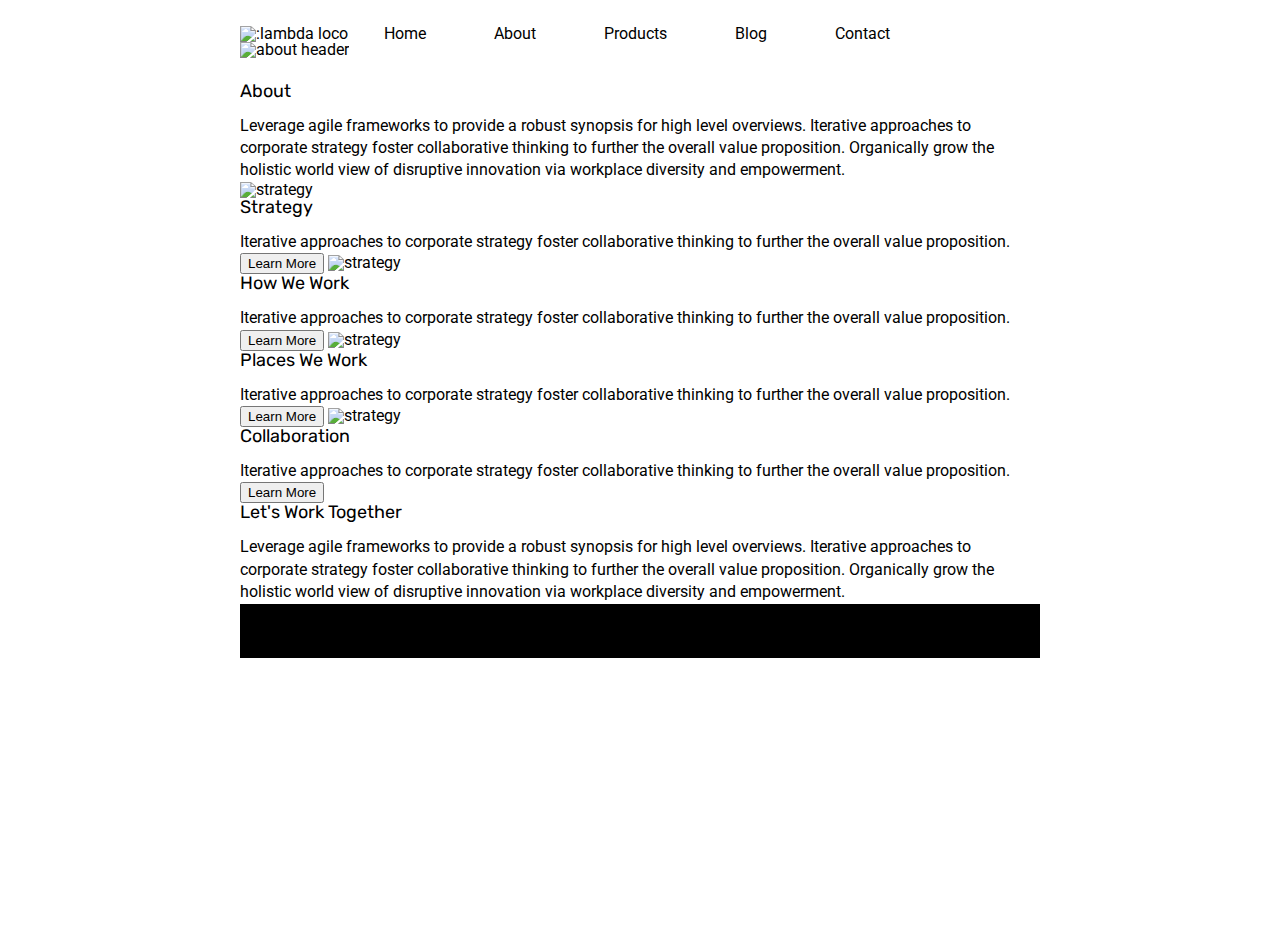
==== about.html @ 9a7e5ddd "started styling about page" ====
<!doctype html>

<html lang="en">
<head>
  <meta charset="utf-8">

  <title>Sprint Challenge - About</title>

  <link href="https://fonts.googleapis.com/css?family=Roboto|Rubik" rel="stylesheet">
  <link rel="stylesheet" href="css/index.css">

</head>

<body>
  <div class="nav-bar">
    <img src="img/lambda-black.png" alt=":lambda loco">
    <a href='index.html'>Home</a>
    <a href="about.html">About</a>
    <a href="#">Products</a>
    <a href="#">Blog</a>
    <a href="#">Contact</a>
  <div class="container-about-page">
     <img class="header-img" src="img/jumbo-about.png" alt="about header">
    <h1>About</h1>

    <p>Leverage agile frameworks to provide a robust synopsis for high level overviews. Iterative approaches to corporate strategy foster collaborative thinking to further the overall value proposition. Organically grow the holistic world view of disruptive innovation via workplace diversity and empowerment.</p>


    <img src="img/about-plan.png" alt="strategy">
    
    <h2>Strategy</h2>
    
    <p>Iterative approaches to corporate strategy foster collaborative thinking to further the overall value proposition.</p>

    <button>Learn More</button>



    <img src="img/about-working.png" alt="strategy">
    
    <h2>How We Work</h2>
    
    <p>Iterative approaches to corporate strategy foster collaborative thinking to further the overall value proposition.</p>

    <button>Learn More</button>



    <img src="img/about-office.png" alt="strategy">
    
    <h2>Places We Work</h2>

    <p>Iterative approaches to corporate strategy foster collaborative thinking to further the overall value proposition.</p>

    <button>Learn More</button>

    <img src="img/about-meeting.png" alt="strategy">
    
    <h2>Collaboration</h2>
    
    <p>Iterative approaches to corporate strategy foster collaborative thinking to further the overall value proposition.</p>

    <button>Learn More</button>

    <h2>Let's Work Together</h2>

    <p>Leverage agile frameworks to provide a robust synopsis for high level overviews. Iterative approaches to corporate strategy foster collaborative thinking to further the overall value proposition. Organically grow the holistic world view of disruptive innovation via workplace diversity and empowerment.</p>
        
      <footer>
        <nav>
          <a href="index.html">Home</a>
          <a href="#">About</a>
          <a href="#">Products</a>
          <a href="#">Blog</a>
          <a href="#">Contact</a>
        </nav>
      </footer>
    </div><!-- container -->        
</body>
</html>
---- css/index.css ----
/* http://meyerweb.com/eric/tools/css/reset/ 
   v2.0 | 20110126
   License: none (public domain)
*/

html, body, div, span, applet, object, iframe,
h1, h2, h3, h4, h5, h6, p, blockquote, pre,
a, abbr, acronym, address, big, cite, code,
del, dfn, em, img, ins, kbd, q, s, samp,
small, strike, strong, sub, sup, tt, var,
b, u, i, center,
dl, dt, dd, ol, ul, li,
fieldset, form, label, legend,
table, caption, tbody, tfoot, thead, tr, th, td,
article, aside, canvas, details, embed, 
figure, figcaption, footer, header, hgroup, 
menu, nav, output, ruby, section, summary,
time, mark, audio, video {
	margin: 0;
	padding: 0;
	border: 0;
	font-size: 100%;
	font: inherit;
	vertical-align: baseline;
}
/* HTML5 display-role reset for older browsers */
article, aside, details, figcaption, figure, 
footer, header, hgroup, menu, nav, section {
	display: block;
}
body {
	line-height: 1;
}
ol, ul {
	list-style: none;
}
blockquote, q {
	quotes: none;
}
blockquote:before, blockquote:after,
q:before, q:after {
	content: '';
	content: none;
}
table {
	border-collapse: collapse;
	border-spacing: 0;
}

* {
    max-width: 100%;
    box-sizing: border-box;
}

html, body {
    height: 100%;
    font-family: 'Roboto', sans-serif;
}

h1, h2, h3, h4, h5 {
    font-size: 18px;
    margin-bottom: 15px;
    font-family: 'Rubik', sans-serif;
}

p {
    line-height: 1.4;
}

.container {
    width: 800px;
    margin: 0 auto;
}

.top-content {
    display: flex;
    flex-wrap: wrap;
    justify-content: space-evenly;
    margin-bottom: 20px;
    border-bottom: 1px dashed black;
}

.top-content .text-container {
    width: 48%;
    padding: 0 1%;
    padding-bottom: 20px;  
}

.middle-content {
    margin-bottom: 20px;
    border-bottom: 1px dashed black;
}

.middle-content h2 {
    padding: 0 2%;
    margin-bottom: 0;
}

.middle-content .boxes {
    display: flex;
    flex-wrap: wrap;
    justify-content: space-evenly;
}

.middle-content .boxes .box {
    width: 12.5%;
    height: 100px;
    background: black;
    margin: 20px 2.5%;
    color: white;
    display: flex;
    align-items: center;
    justify-content: center;
}

.bottom-content {
    display: flex;
    margin: 0 2% 20px;
    justify-content: space-around;
}

.bottom-content .text-container {
    padding-right: 4%;
}

.bottom-content .text-container:last-child {
    padding-right: 0;
}

footer {
    width: 100%;
    background: black;
}

footer nav {
    width: 60%;
    display: flex;
    justify-content: space-between;
    align-items: center;
    padding: 20px 2%;
    font-size: 14px;
}

footer nav a {
    color: white;
    text-decoration: none;
}

/* Code Starts Here! */

/*Nav bar for home page and about page*/
.nav-bar {
    width: 800px;
    margin: 2% auto;
}
.nav-bar a {
    color: black;
    padding: 0% 4% 0% 4%;
    text-decoration: none;
}

/*header image for home page*/
.header-img {
    margin: 0% 0% 3% 0%;
}

/*Selectors for box colors*/
#box1 {
    background-color: teal;
}

#box2 {
    background-color: gold;
}

#box3 {
    background-color: cadetblue;
}

#box4 {
    background-color: coral;
}

#box5 {
    background-color: crimson;
}

#box6 {
    background-color: forestgreen;
}

#box7 {
    background-color: darkorchid;
}

#box8 {
    background-color: hotpink;
}

#box9 {
    background-color: indigo;
}

#box10 {
    background-color: dodgerblue;
}


/*CSS for about page*/
.container-about-page {
    width: 800px;
    margin: 0 auto;
}
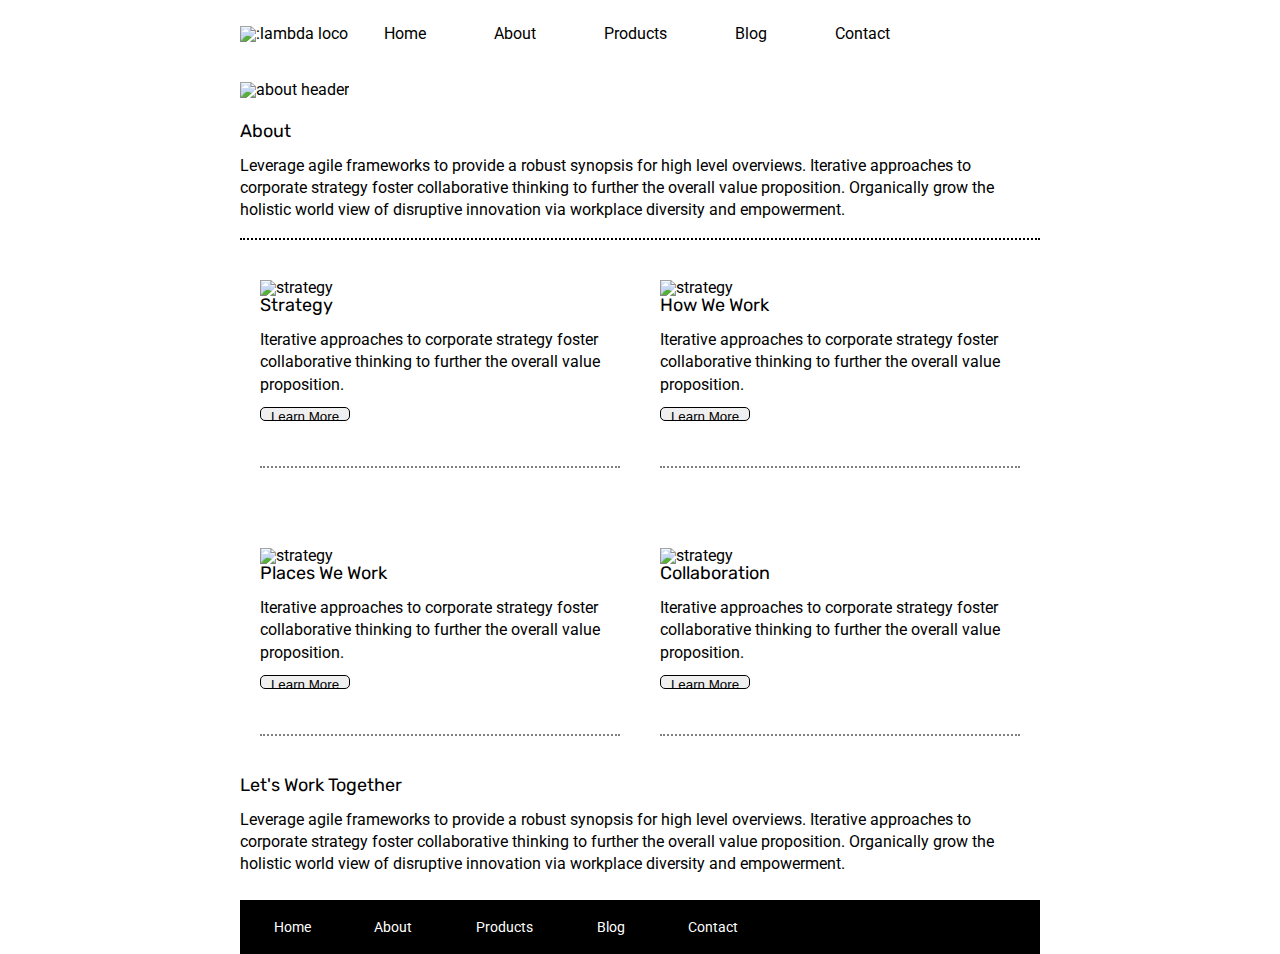
==== commit b30a00a2: "finished styling about page" ====
--- a/about.html
+++ b/about.html
@@ -20,61 +20,64 @@
     <a href="#">Blog</a>
     <a href="#">Contact</a>
   <div class="container-about-page">
-     <img class="header-img" src="img/jumbo-about.png" alt="about header">
+    <img class="header-img" src="img/jumbo-about.png" alt="about header">
     <h1>About</h1>
+    <section class="first-section">
+        <p>Leverage agile frameworks to provide a robust synopsis for high level overviews. Iterative approaches to corporate strategy foster collaborative thinking to further the overall value proposition. Organically grow the holistic world view of disruptive innovation via workplace diversity and empowerment.</p>
+    </section>
+    <section class="second-section">
+      <div class="strategy">
+        <img src="img/about-plan.png" alt="strategy">
+      
+        <h2>Strategy</h2>
+      
+        <p>Iterative approaches to corporate strategy foster collaborative thinking to further the overall value proposition.</p>
 
-    <p>Leverage agile frameworks to provide a robust synopsis for high level overviews. Iterative approaches to corporate strategy foster collaborative thinking to further the overall value proposition. Organically grow the holistic world view of disruptive innovation via workplace diversity and empowerment.</p>
+        <button>Learn More</button>
+      </div>
 
+      <div class="strategy">
+        <img src="img/about-working.png" alt="strategy">
+      
+        <h2>How We Work</h2>
+      
+        <p>Iterative approaches to corporate strategy foster collaborative thinking to further the overall value proposition.</p>
 
-    <img src="img/about-plan.png" alt="strategy">
+        <button>Learn More</button>
+      </div>
+
+      <div class="strategy">
+        <img src="img/about-office.png" alt="strategy">
+      
+        <h2>Places We Work</h2>
     
-    <h2>Strategy</h2>
-    
-    <p>Iterative approaches to corporate strategy foster collaborative thinking to further the overall value proposition.</p>
+        <p>Iterative approaches to corporate strategy foster collaborative thinking to further the overall value proposition.</p>
 
-    <button>Learn More</button>
+        <button>Learn More</button>
+      </div>
+      <div class="strategy">
+        <img src="img/about-meeting.png" alt="strategy">
+      
+        <h2>Collaboration</h2>
+      
+        <p>Iterative approaches to corporate strategy foster collaborative thinking to further the overall value proposition.</p>
 
-
-
-    <img src="img/about-working.png" alt="strategy">
-    
-    <h2>How We Work</h2>
-    
-    <p>Iterative approaches to corporate strategy foster collaborative thinking to further the overall value proposition.</p>
-
-    <button>Learn More</button>
-
-
-
-    <img src="img/about-office.png" alt="strategy">
-    
-    <h2>Places We Work</h2>
-
-    <p>Iterative approaches to corporate strategy foster collaborative thinking to further the overall value proposition.</p>
-
-    <button>Learn More</button>
-
-    <img src="img/about-meeting.png" alt="strategy">
-    
-    <h2>Collaboration</h2>
-    
-    <p>Iterative approaches to corporate strategy foster collaborative thinking to further the overall value proposition.</p>
-
-    <button>Learn More</button>
-
-    <h2>Let's Work Together</h2>
-
-    <p>Leverage agile frameworks to provide a robust synopsis for high level overviews. Iterative approaches to corporate strategy foster collaborative thinking to further the overall value proposition. Organically grow the holistic world view of disruptive innovation via workplace diversity and empowerment.</p>
-        
-      <footer>
-        <nav>
-          <a href="index.html">Home</a>
-          <a href="#">About</a>
-          <a href="#">Products</a>
-          <a href="#">Blog</a>
-          <a href="#">Contact</a>
-        </nav>
-      </footer>
+        <button>Learn More</button>
+      </div>
+    </section>
+    <section class="third-section">
+      <h2>Let's Work Together</h2>
+      <p>Leverage agile frameworks to provide a robust synopsis for high level overviews. Iterative approaches to corporate strategy foster collaborative thinking to further the overall value proposition. Organically grow the holistic world view of disruptive innovation via workplace diversity and empowerment.</p>
+    </section>    
+    <footer>
+      <div class="footer-nav">
+        <a href="index.html">Home</a>
+        <a href="about.html">About</a>
+        <a href="#">Products</a>
+        <a href="#">Blog</a>
+        <a href="#">Contact</a>
+      </div>
+  </footer>
     </div><!-- container -->        
 </body>
 </html>--- a/css/index.css
+++ b/css/index.css
@@ -207,7 +207,54 @@
 
 
 /*CSS for about page*/
+
+.header-img {
+    margin-top: 5%;
+}
+
 .container-about-page {
     width: 800px;
     margin: 0 auto;
+}
+
+.first-section {
+    padding: 0% 0% 2% 0%;
+    border-bottom: dotted black 2px;
+}
+
+.second-section {
+    display: flex;
+    flex-wrap: wrap;
+}
+
+.strategy {
+    width: 45%;
+    margin: 5% auto;
+    padding: 0% 0% 5% 0%;
+    border-bottom: 2px dotted gray;
+}
+
+.strategy button {
+    width: 25%;
+    height: 10%;
+    margin: 3% 0% 0% 0%;
+    border: black solid 1px;
+    border-radius: 5px;
+}
+
+.third-section p {
+    margin: 0% 0% 3% 0%;
+}
+
+.footer-nav{
+    height: 60%;
+    display: flex;
+    align-items: center;
+    padding: 20px 2px;
+    font-size: 14px;
+}
+
+.footer-nav a {
+    color: white;
+    text-decoration: none;
 }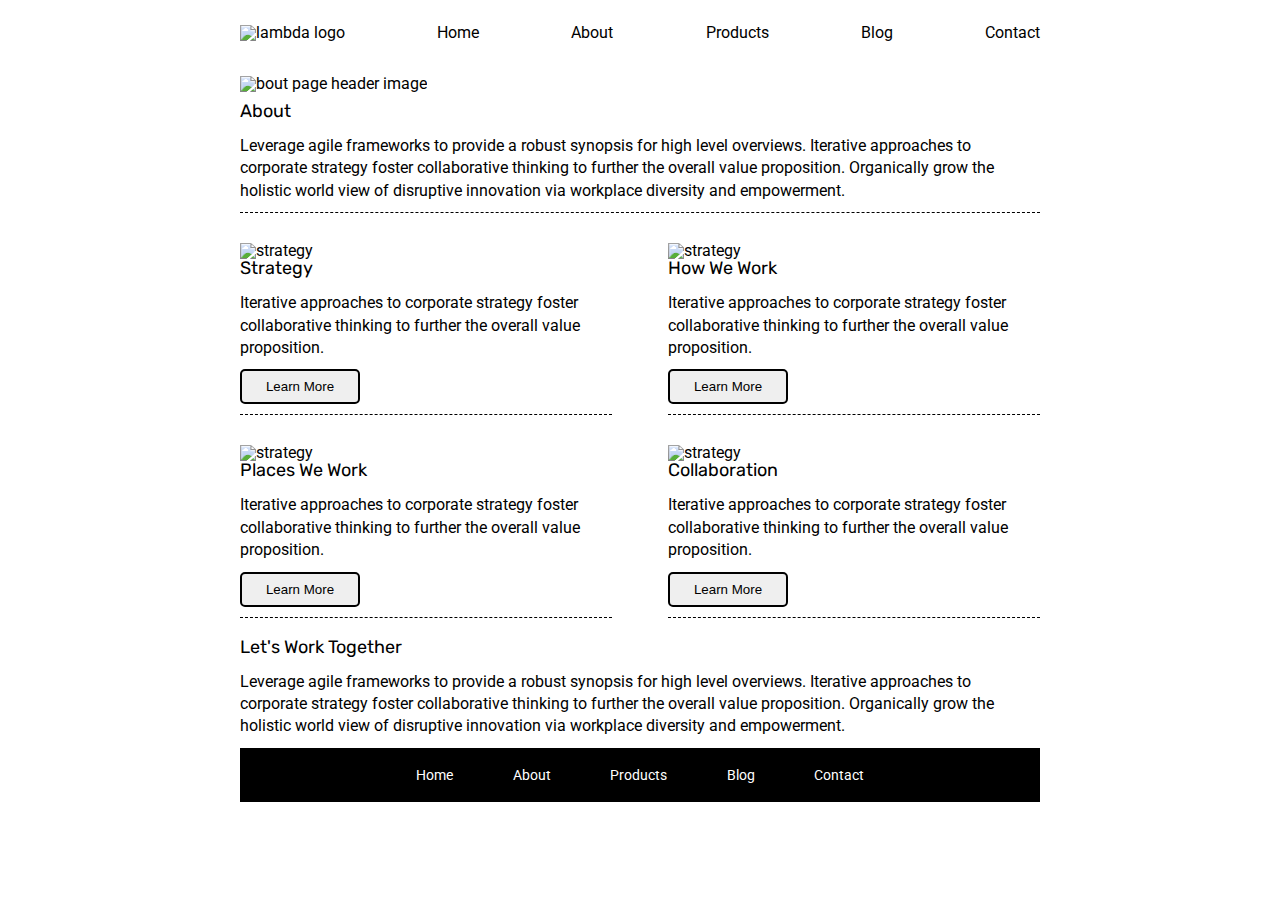
==== commit 612f6e3b: "finished about page" ====
--- a/about.html
+++ b/about.html
@@ -12,72 +12,66 @@
 </head>
 
 <body>
-  <div class="nav-bar">
-    <img src="img/lambda-black.png" alt=":lambda loco">
-    <a href='index.html'>Home</a>
-    <a href="about.html">About</a>
-    <a href="#">Products</a>
-    <a href="#">Blog</a>
-    <a href="#">Contact</a>
-  <div class="container-about-page">
-    <img class="header-img" src="img/jumbo-about.png" alt="about header">
-    <h1>About</h1>
-    <section class="first-section">
-        <p>Leverage agile frameworks to provide a robust synopsis for high level overviews. Iterative approaches to corporate strategy foster collaborative thinking to further the overall value proposition. Organically grow the holistic world view of disruptive innovation via workplace diversity and empowerment.</p>
-    </section>
-    <section class="second-section">
-      <div class="strategy">
-        <img src="img/about-plan.png" alt="strategy">
-      
-        <h2>Strategy</h2>
-      
-        <p>Iterative approaches to corporate strategy foster collaborative thinking to further the overall value proposition.</p>
-
-        <button>Learn More</button>
-      </div>
-
-      <div class="strategy">
-        <img src="img/about-working.png" alt="strategy">
-      
-        <h2>How We Work</h2>
-      
-        <p>Iterative approaches to corporate strategy foster collaborative thinking to further the overall value proposition.</p>
-
-        <button>Learn More</button>
-      </div>
-
-      <div class="strategy">
-        <img src="img/about-office.png" alt="strategy">
-      
-        <h2>Places We Work</h2>
-    
-        <p>Iterative approaches to corporate strategy foster collaborative thinking to further the overall value proposition.</p>
-
-        <button>Learn More</button>
-      </div>
-      <div class="strategy">
-        <img src="img/about-meeting.png" alt="strategy">
-      
-        <h2>Collaboration</h2>
-      
-        <p>Iterative approaches to corporate strategy foster collaborative thinking to further the overall value proposition.</p>
-
-        <button>Learn More</button>
-      </div>
-    </section>
-    <section class="third-section">
-      <h2>Let's Work Together</h2>
-      <p>Leverage agile frameworks to provide a robust synopsis for high level overviews. Iterative approaches to corporate strategy foster collaborative thinking to further the overall value proposition. Organically grow the holistic world view of disruptive innovation via workplace diversity and empowerment.</p>
-    </section>    
-    <footer>
-      <div class="footer-nav">
+  <nav>
+    <div class="navigation">
+        <img src="img/lambda-black.png" alt="lambda logo">
         <a href="index.html">Home</a>
         <a href="about.html">About</a>
         <a href="#">Products</a>
         <a href="#">Blog</a>
         <a href="#">Contact</a>
+    </div>
+  </nav>
+    <div class="container about-page">
+     <header>
+      <div class="head-con">
+        <img src="img/jumbo-about.png" alt="bout page header image">
+        <h1>About</h1>
+        <p>Leverage agile frameworks to provide a robust synopsis for high level overviews. Iterative approaches to corporate strategy foster collaborative thinking to further the overall value proposition. Organically grow the holistic world view of disruptive innovation via workplace diversity and empowerment.</p>
+      </div>  
+    </header>
+    <section class="about-body">
+      <div class="holder">
+        <img src="img/about-plan.png" alt="strategy">
+        <h2>Strategy</h2>
+        <p>Iterative approaches to corporate strategy foster collaborative thinking to further the overall value proposition.</p>
+        <button>Learn More</button>
       </div>
-  </footer>
+
+      <div class="holder">
+        <img src="img/about-working.png" alt="strategy">
+        <h2>How We Work</h2>
+        <p>Iterative approaches to corporate strategy foster collaborative thinking to further the overall value proposition.</p>
+        <button>Learn More</button>
+      </div>
+
+      <div class="holder">
+        <img src="img/about-office.png" alt="strategy">
+        <h2>Places We Work</h2>
+        <p>Iterative approaches to corporate strategy foster collaborative thinking to further the overall value proposition.</p>
+        <button>Learn More</button>
+      </div>
+
+      <div class="holder">
+        <img src="img/about-meeting.png" alt="strategy">
+        <h2>Collaboration</h2>
+        <p>Iterative approaches to corporate strategy foster collaborative thinking to further the overall value proposition.</p>
+        <button>Learn More</button>
+      </div>
+    </section>
+    <h2>Let's Work Together</h2>
+
+    <p>Leverage agile frameworks to provide a robust synopsis for high level overviews. Iterative approaches to corporate strategy foster collaborative thinking to further the overall value proposition. Organically grow the holistic world view of disruptive innovation via workplace diversity and empowerment.</p>
+        
+      <footer>
+        <nav>
+          <a href="index.html">Home</a>
+          <a href="about.html">About</a>
+          <a href="#">Products</a>
+          <a href="#">Blog</a>
+          <a href="#">Contact</a>
+        </nav>
+      </footer>
     </div><!-- container -->        
 </body>
 </html>--- a/css/index.css
+++ b/css/index.css
@@ -18,7 +18,6 @@
 time, mark, audio, video {
 	margin: 0;
 	padding: 0;
-	border: 0;
 	font-size: 100%;
 	font: inherit;
 	vertical-align: baseline;
@@ -48,12 +47,11 @@
 }
 
 * {
-    max-width: 100%;
     box-sizing: border-box;
+    /* border: 1px solid black; */
 }
 
 html, body {
-    height: 100%;
     font-family: 'Roboto', sans-serif;
 }
 
@@ -64,7 +62,29 @@
 }
 
 p {
+    margin: 0px 0px 10px;
     line-height: 1.4;
+}
+
+nav {
+    width: 800px;
+    margin: 0 auto;
+}
+
+.navigation {
+    display:  flex;
+    margin: 25px 0px;
+    align-items: center;
+    justify-content: space-between;
+}
+
+.header-img {
+    margin: 13px 0px;
+}
+
+.navigation a {
+    color: black;
+    text-decoration: none;
 }
 
 .container {
@@ -113,6 +133,46 @@
     justify-content: center;
 }
 
+#box1 {
+    background-color: teal;
+}
+
+#box2 {
+    background-color: gold;
+}
+
+#box3 {
+    background-color: cadetblue;
+}
+
+#box4 {
+    background-color: coral;
+}
+
+#box5 {
+    background-color: crimson;
+}
+
+#box6 {
+    background-color: forestgreen;
+}
+
+#box7 {
+    background-color: darkorchid;
+}
+
+#box8 {
+    background-color: hotpink;
+}
+
+#box9 {
+    background-color: indigo;
+}
+
+#box10 {
+    background-color: dodgerblue;
+}
+
 .bottom-content {
     display: flex;
     margin: 0 2% 20px;
@@ -146,115 +206,33 @@
     text-decoration: none;
 }
 
-/* Code Starts Here! */
-
-/*Nav bar for home page and about page*/
-.nav-bar {
-    width: 800px;
-    margin: 2% auto;
-}
-.nav-bar a {
-    color: black;
-    padding: 0% 4% 0% 4%;
-    text-decoration: none;
-}
-
-/*header image for home page*/
-.header-img {
-    margin: 0% 0% 3% 0%;
-}
-
-/*Selectors for box colors*/
-#box1 {
-    background-color: teal;
-}
-
-#box2 {
-    background-color: gold;
-}
-
-#box3 {
-    background-color: cadetblue;
-}
-
-#box4 {
-    background-color: coral;
-}
-
-#box5 {
-    background-color: crimson;
-}
-
-#box6 {
-    background-color: forestgreen;
-}
-
-#box7 {
-    background-color: darkorchid;
-}
-
-#box8 {
-    background-color: hotpink;
-}
-
-#box9 {
-    background-color: indigo;
-}
-
-#box10 {
-    background-color: dodgerblue;
-}
-
-
-/*CSS for about page*/
-
-.header-img {
-    margin-top: 5%;
-}
-
-.container-about-page {
-    width: 800px;
-    margin: 0 auto;
-}
-
-.first-section {
-    padding: 0% 0% 2% 0%;
-    border-bottom: dotted black 2px;
-}
-
-.second-section {
+/* about page css */
+
+.head-con img {
+    margin: 10px 0px;
+}
+
+.head-con {
+    border-bottom: dashed 1px black;
+}
+
+.about-body {
     display: flex;
     flex-wrap: wrap;
-}
-
-.strategy {
-    width: 45%;
-    margin: 5% auto;
-    padding: 0% 0% 5% 0%;
-    border-bottom: 2px dotted gray;
-}
-
-.strategy button {
-    width: 25%;
-    height: 10%;
-    margin: 3% 0% 0% 0%;
-    border: black solid 1px;
+    justify-content: space-between;
+    margin: 10px 0px;
+}
+
+.holder {
+    width: 46.5%;
+    margin: 10px 0px;
+    padding: 10px 0px;
+    border-bottom: dashed 1px black;
+}
+
+button {
+    width: 120px;
+    height: 35px;
     border-radius: 5px;
-}
-
-.third-section p {
-    margin: 0% 0% 3% 0%;
-}
-
-.footer-nav{
-    height: 60%;
-    display: flex;
-    align-items: center;
-    padding: 20px 2px;
-    font-size: 14px;
-}
-
-.footer-nav a {
-    color: white;
-    text-decoration: none;
+    border: black solid 2px;
 }